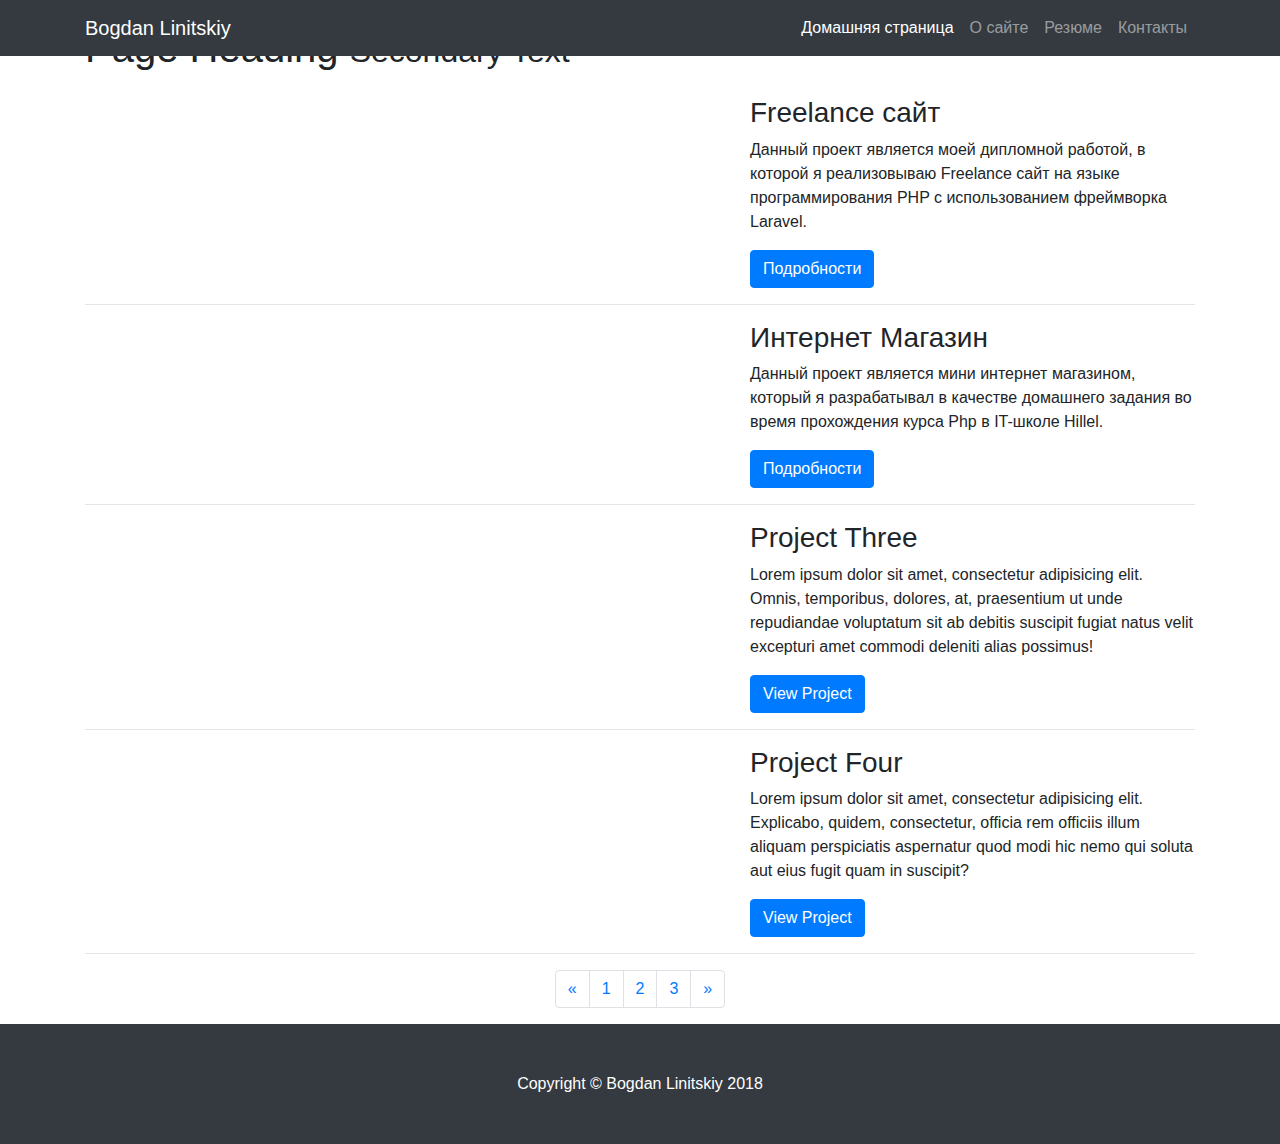
==== index.html @ 912bd6d3 "test" ====
<!DOCTYPE html>
<html lang="en">

<head>

    <meta charset="utf-8">
    <meta name="viewport" content="width=device-width, initial-scale=1, shrink-to-fit=no">
    <meta name="description" content="">
    <meta name="author" content="">

    <title>Bogdan Linitskiy portfolio</title>

    <!-- Bootstrap core CSS -->
    <link rel="stylesheet" href="https://maxcdn.bootstrapcdn.com/bootstrap/4.0.0/css/bootstrap.min.css" integrity="sha384-Gn5384xqQ1aoWXA+058RXPxPg6fy4IWvTNh0E263XmFcJlSAwiGgFAW/dAiS6JXm" crossorigin="anonymous">

    <!-- Custom styles for this template -->
    <link href="css/1-col-portfolio.css" rel="stylesheet">

</head>

<body>

<!-- Navigation -->
<nav class="navbar navbar-expand-lg navbar-dark bg-dark fixed-top">
    <div class="container">
        <a class="navbar-brand" href="index.html">Bogdan Linitskiy</a>
        <button class="navbar-toggler" type="button" data-toggle="collapse" data-target="#navbarResponsive" aria-controls="navbarResponsive" aria-expanded="false" aria-label="Toggle navigation">
            <span class="navbar-toggler-icon"></span>
        </button>
        <div class="collapse navbar-collapse" id="navbarResponsive">
            <ul class="navbar-nav ml-auto">
                <li class="nav-item active">
                    <a class="nav-link" href="index.html">Домашняя страница
                        <span class="sr-only">(current)</span>
                    </a>
                </li>
                <li class="nav-item">
                    <a class="nav-link" href="header/about.html">О сайте</a>
                </li>
                <li class="nav-item">
                    <a class="nav-link" href="#">Резюме</a>
                </li>
                <li class="nav-item">
                    <a class="nav-link" href="#">Контакты</a>
                </li>
            </ul>
        </div>
    </div>
</nav>

<!-- Page Content -->
<div class="container">

    <!-- Page Heading -->
    <h1 class="my-4">Page Heading
        <small>Secondary Text</small>
    </h1>

    <!-- Project One -->
    <div class="row">
        <div class="col-md-7">
            <a href="#">
                <img class="img-fluid rounded mb-3 mb-md-0" src="http://placehold.it/700x300" alt="">
            </a>
        </div>
        <div class="col-md-5">
            <h3>Freelance сайт</h3>
            <p>Данный проект является моей дипломной работой, в которой я реализовываю Freelance сайт на языке программирования PHP с использованием фреймворка Laravel. </p>
            <a class="btn btn-primary" href="#">Подробности</a>
        </div>
    </div>
    <!-- /.row -->

    <hr>

    <!-- Project Two -->
    <div class="row">
        <div class="col-md-7">
            <a href="#">
                <img class="img-fluid rounded mb-3 mb-md-0" src="http://placehold.it/700x300" alt="">
            </a>
        </div>
        <div class="col-md-5">
            <h3>Интернет Магазин</h3>
            <p>Данный проект является мини интернет магазином, который я разрабатывал в качестве домашнего задания во время прохождения курса Php в IT-школе Hillel.</p>
            <a class="btn btn-primary" href="#">Подробности</a>
        </div>
    </div>
    <!-- /.row -->

    <hr>

    <!-- Project Three -->
    <div class="row">
        <div class="col-md-7">
            <a href="">
                <img class="img-fluid rounded mb-3 mb-md-0" src="http://placehold.it/700x300" alt="">
            </a>
        </div>
        <div class="col-md-5">
            <h3>Project Three</h3>
            <p>Lorem ipsum dolor sit amet, consectetur adipisicing elit. Omnis, temporibus, dolores, at, praesentium ut unde repudiandae voluptatum sit ab debitis suscipit fugiat natus velit excepturi amet commodi deleniti alias possimus!</p>
            <a class="btn btn-primary" href="#">View Project</a>
        </div>
    </div>
    <!-- /.row -->

    <hr>

    <!-- Project Four -->
    <div class="row">

        <div class="col-md-7">
            <a href="#">
                <img class="img-fluid rounded mb-3 mb-md-0" src="http://placehold.it/700x300" alt="">
            </a>
        </div>
        <div class="col-md-5">
            <h3>Project Four</h3>
            <p>Lorem ipsum dolor sit amet, consectetur adipisicing elit. Explicabo, quidem, consectetur, officia rem officiis illum aliquam perspiciatis aspernatur quod modi hic nemo qui soluta aut eius fugit quam in suscipit?</p>
            <a class="btn btn-primary" href="#">View Project</a>
        </div>
    </div>
    <!-- /.row -->

    <hr>

    <!-- Pagination -->
    <ul class="pagination justify-content-center">
        <li class="page-item">
            <a class="page-link" href="#" aria-label="Previous">
                <span aria-hidden="true">&laquo;</span>
                <span class="sr-only">Previous</span>
            </a>
        </li>
        <li class="page-item">
            <a class="page-link" href="#">1</a>
        </li>
        <li class="page-item">
            <a class="page-link" href="#">2</a>
        </li>
        <li class="page-item">
            <a class="page-link" href="#">3</a>
        </li>
        <li class="page-item">
            <a class="page-link" href="#" aria-label="Next">
                <span aria-hidden="true">&raquo;</span>
                <span class="sr-only">Next</span>
            </a>
        </li>
    </ul>

</div>
<!-- /.container -->

<!-- Footer -->
<footer class="py-5 bg-dark">
    <div class="container">
        <p class="m-0 text-center text-white">Copyright &copy; Bogdan Linitskiy 2018</p>
    </div>
    <!-- /.container -->
</footer>

</body>

</html>
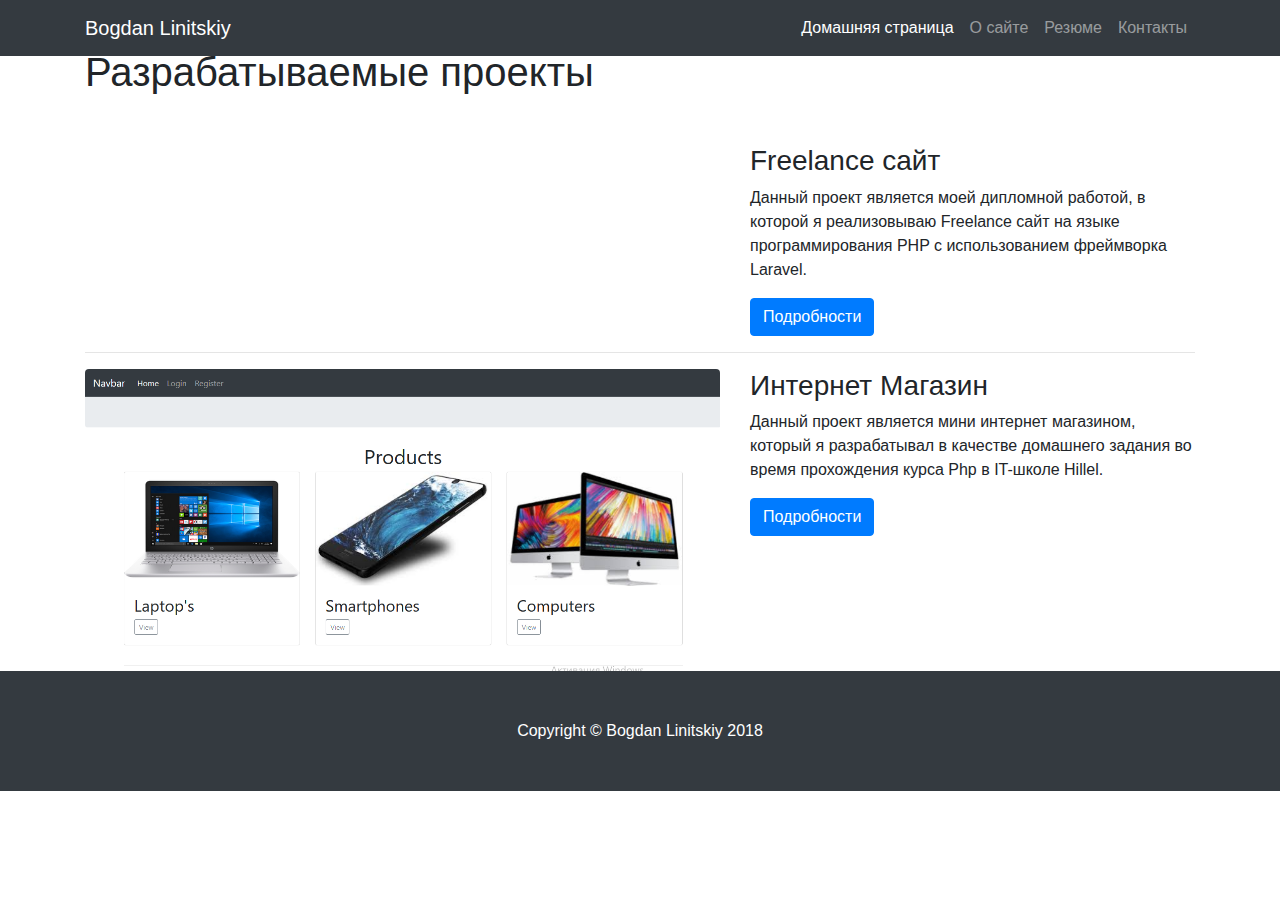
==== commit 658b5319: "Added 3 screenshots to shop project: db structure, order create form and cart tool" ====
--- a/index.html
+++ b/index.html
@@ -35,13 +35,13 @@
                     </a>
                 </li>
                 <li class="nav-item">
-                    <a class="nav-link" href="header/about.html">О сайте</a>
+                    <a class="nav-link" href="about.html">О сайте</a>
                 </li>
                 <li class="nav-item">
-                    <a class="nav-link" href="#">Резюме</a>
+                    <a class="nav-link" href="cv.html">Резюме</a>
                 </li>
                 <li class="nav-item">
-                    <a class="nav-link" href="#">Контакты</a>
+                    <a class="nav-link" href="contacts.html">Контакты</a>
                 </li>
             </ul>
         </div>
@@ -52,21 +52,19 @@
 <div class="container">
 
     <!-- Page Heading -->
-    <h1 class="my-4">Page Heading
-        <small>Secondary Text</small>
-    </h1>
+    <h1 class="my-5">Разрабатываемые проекты</h1>
 
     <!-- Project One -->
     <div class="row">
         <div class="col-md-7">
-            <a href="#">
-                <img class="img-fluid rounded mb-3 mb-md-0" src="http://placehold.it/700x300" alt="">
+            <a href="projects/freelance.html">
+                <img class="img-fluid rounded mb-3 mb-md-0" src="img/freelance-front.png" alt="">
             </a>
         </div>
         <div class="col-md-5">
             <h3>Freelance сайт</h3>
             <p>Данный проект является моей дипломной работой, в которой я реализовываю Freelance сайт на языке программирования PHP с использованием фреймворка Laravel. </p>
-            <a class="btn btn-primary" href="#">Подробности</a>
+            <a class="btn btn-primary" href="projects/freelance.html">Подробности</a>
         </div>
     </div>
     <!-- /.row -->
@@ -76,79 +74,17 @@
     <!-- Project Two -->
     <div class="row">
         <div class="col-md-7">
-            <a href="#">
-                <img class="img-fluid rounded mb-3 mb-md-0" src="http://placehold.it/700x300" alt="">
+            <a href="projects/shop.html">
+                <img class="img-fluid rounded mb-3 mb-md-0" src="img/project_shop/shop-front.png" alt="">
             </a>
         </div>
         <div class="col-md-5">
             <h3>Интернет Магазин</h3>
             <p>Данный проект является мини интернет магазином, который я разрабатывал в качестве домашнего задания во время прохождения курса Php в IT-школе Hillel.</p>
-            <a class="btn btn-primary" href="#">Подробности</a>
+            <a class="btn btn-primary" href="projects/shop.html">Подробности</a>
         </div>
     </div>
     <!-- /.row -->
-
-    <hr>
-
-    <!-- Project Three -->
-    <div class="row">
-        <div class="col-md-7">
-            <a href="">
-                <img class="img-fluid rounded mb-3 mb-md-0" src="http://placehold.it/700x300" alt="">
-            </a>
-        </div>
-        <div class="col-md-5">
-            <h3>Project Three</h3>
-            <p>Lorem ipsum dolor sit amet, consectetur adipisicing elit. Omnis, temporibus, dolores, at, praesentium ut unde repudiandae voluptatum sit ab debitis suscipit fugiat natus velit excepturi amet commodi deleniti alias possimus!</p>
-            <a class="btn btn-primary" href="#">View Project</a>
-        </div>
-    </div>
-    <!-- /.row -->
-
-    <hr>
-
-    <!-- Project Four -->
-    <div class="row">
-
-        <div class="col-md-7">
-            <a href="#">
-                <img class="img-fluid rounded mb-3 mb-md-0" src="http://placehold.it/700x300" alt="">
-            </a>
-        </div>
-        <div class="col-md-5">
-            <h3>Project Four</h3>
-            <p>Lorem ipsum dolor sit amet, consectetur adipisicing elit. Explicabo, quidem, consectetur, officia rem officiis illum aliquam perspiciatis aspernatur quod modi hic nemo qui soluta aut eius fugit quam in suscipit?</p>
-            <a class="btn btn-primary" href="#">View Project</a>
-        </div>
-    </div>
-    <!-- /.row -->
-
-    <hr>
-
-    <!-- Pagination -->
-    <ul class="pagination justify-content-center">
-        <li class="page-item">
-            <a class="page-link" href="#" aria-label="Previous">
-                <span aria-hidden="true">&laquo;</span>
-                <span class="sr-only">Previous</span>
-            </a>
-        </li>
-        <li class="page-item">
-            <a class="page-link" href="#">1</a>
-        </li>
-        <li class="page-item">
-            <a class="page-link" href="#">2</a>
-        </li>
-        <li class="page-item">
-            <a class="page-link" href="#">3</a>
-        </li>
-        <li class="page-item">
-            <a class="page-link" href="#" aria-label="Next">
-                <span aria-hidden="true">&raquo;</span>
-                <span class="sr-only">Next</span>
-            </a>
-        </li>
-    </ul>
 
 </div>
 <!-- /.container -->
@@ -161,6 +97,10 @@
     <!-- /.container -->
 </footer>
 
+<script src="https://code.jquery.com/jquery-3.2.1.slim.min.js" integrity="sha384-KJ3o2DKtIkvYIK3UENzmM7KCkRr/rE9/Qpg6aAZGJwFDMVNA/GpGFF93hXpG5KkN" crossorigin="anonymous"></script>
+<script src="https://cdnjs.cloudflare.com/ajax/libs/popper.js/1.12.9/umd/popper.min.js" integrity="sha384-ApNbgh9B+Y1QKtv3Rn7W3mgPxhU9K/ScQsAP7hUibX39j7fakFPskvXusvfa0b4Q" crossorigin="anonymous"></script>
+<script src="https://maxcdn.bootstrapcdn.com/bootstrap/4.0.0/js/bootstrap.min.js" integrity="sha384-JZR6Spejh4U02d8jOt6vLEHfe/JQGiRRSQQxSfFWpi1MquVdAyjUar5+76PVCmYl" crossorigin="anonymous"></script>
+
 </body>
 
 </html>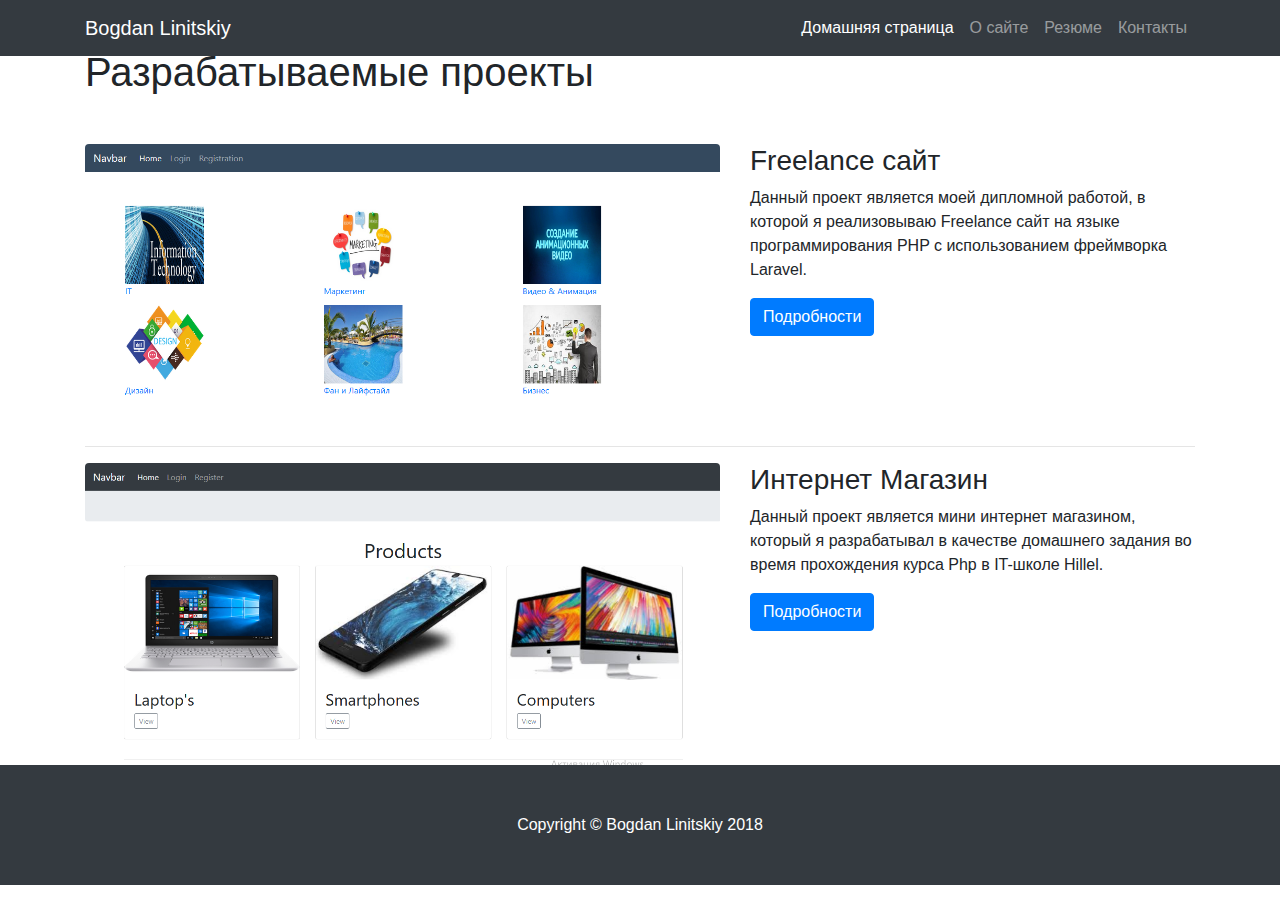
==== commit 087bf5e0: "Added few new screenshots and new information in projects" ====
--- a/index.html
+++ b/index.html
@@ -58,7 +58,7 @@
     <div class="row">
         <div class="col-md-7">
             <a href="projects/freelance.html">
-                <img class="img-fluid rounded mb-3 mb-md-0" src="img/freelance-front.png" alt="">
+                <img class="img-fluid rounded mb-3 mb-md-0" src="img/project_freelance/freelance-front.png" alt="">
             </a>
         </div>
         <div class="col-md-5">
